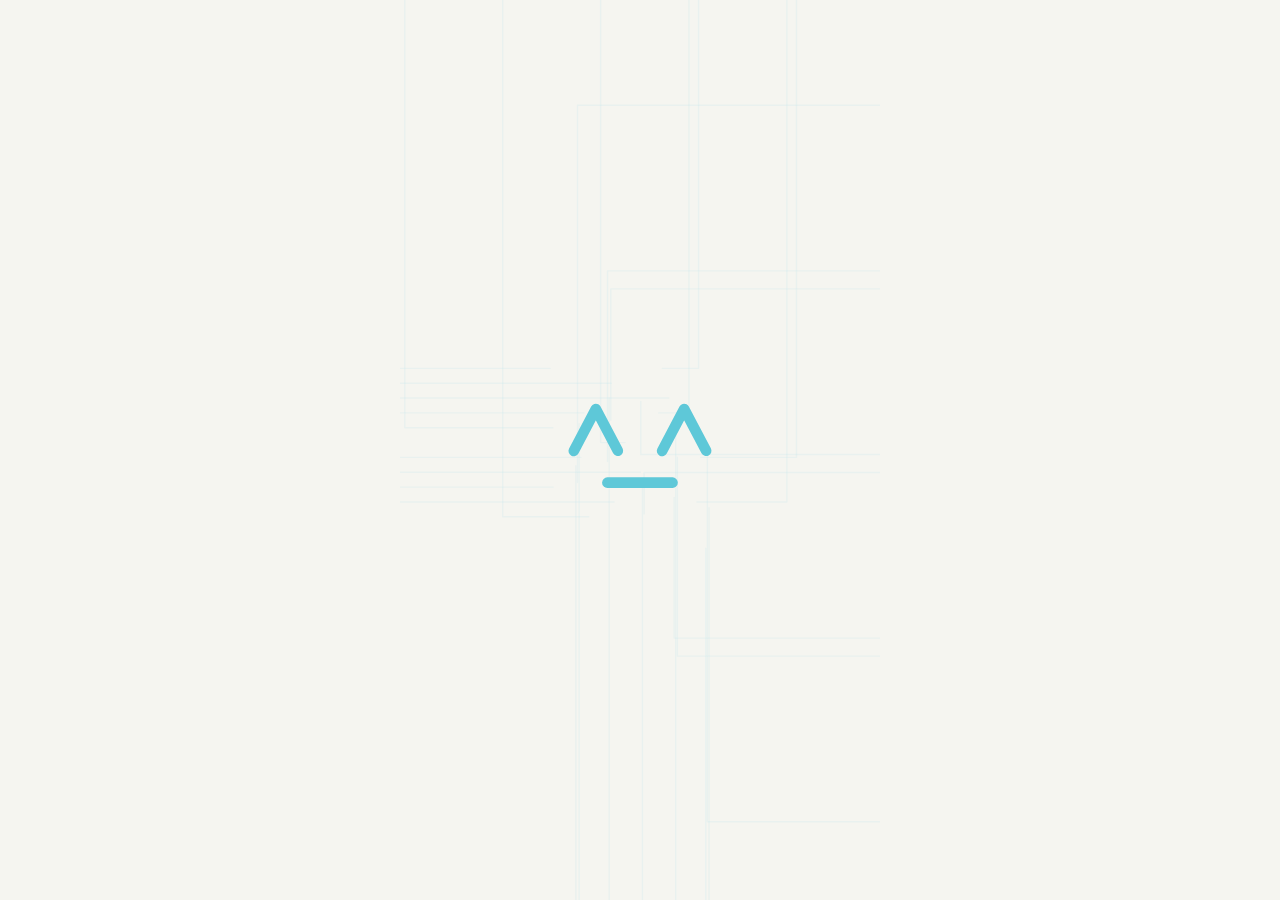
==== ziling.html @ 8460de81 "字灵×日程整合成完整 App：五页外壳(今日/日历/灵/团队/我的)、宣纸墨色朱砂视觉、新开屏(千字文聚字+落印)、日程实时喂给字灵、GitHub Pages 部署 - index.html 改为 A" ====
<!DOCTYPE html>
<html lang="zh-CN">
<head>
  <meta charset="UTF-8">
  <meta name="viewport" content="width=device-width, initial-scale=1.0, maximum-scale=1.0, user-scalable=no">
  <title>字灵</title>
  <link rel="stylesheet" href="css/app.css">
</head>
<body>
  <div id="app-container">
    <canvas id="main-canvas"></canvas>
    <div id="ui-overlay"></div>
  </div>
  <script type="module" src="js/app.js"></script>
</body>
</html>
---- css/app.css ----
:root {
  /* 主题色：默认跟随系统（见 prefers-color-scheme）；JS 也会按设置覆盖到这两个变量。 */
  --zl-bg: #1a1a2e;
  --zl-fg: #e0e0e0;
}

html, body {
  margin: 0;
  height: 100%;
  background: var(--zl-bg);
  overflow: hidden;
}
body {
  display: flex;
  justify-content: center;
  align-items: center;
  min-height: 100vh;
  min-height: 100dvh;   /* 移动端动态视口高度，避开地址栏占位 */
}

#app-container {
  /* 移动端铺满视口（去黑框）；桌面给一个上限便于预览，但不再留深色边。 */
  width: 100vw;
  height: 100vh;
  height: 100dvh;
  max-width: 480px;     /* 桌面预览上限（移动端 100vw 一般 < 480，等同铺满） */
  position: relative;
  overflow: hidden;
  background: var(--zl-bg);
}

#main-canvas {
  position: absolute;
  top: 0;
  left: 0;
  width: 100%;
  height: 100%;
  touch-action: none;   /* 移动端拖动不触发页面滚动/缩放 */
  cursor: grab;
}

#main-canvas:active {
  cursor: grabbing;
}

/* 默认跟随系统：浅色系统 → 白底黑字；深色系统 → 黑底白字。JS 设置可覆盖 :root 变量。 */
@media (prefers-color-scheme: light) {
  :root { --zl-bg: #f5f5f0; --zl-fg: #1a1a1a; }
}

#ui-overlay {
  position: absolute;
  top: 0;
  left: 0;
  width: 100%;
  height: 100%;
  pointer-events: none;
}

#ui-overlay > * {
  pointer-events: auto;
}
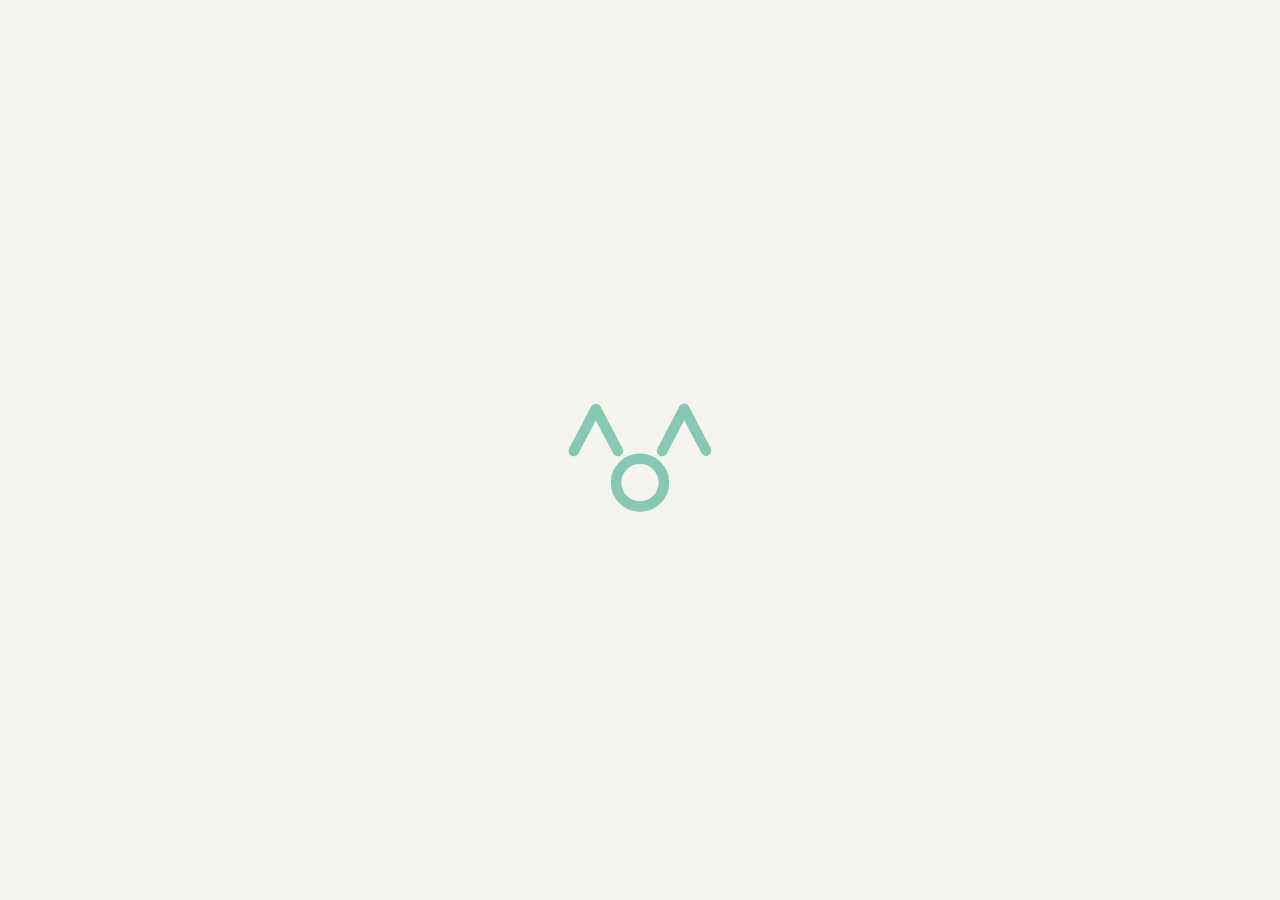
==== commit a7f7f7fd: "修复切到字灵页的首帧闪色：ziling.html 首绘前内联注入宿主调色板 iframe 首次创建时 css/app.css 的默认主题色（深色系统下为旧版藏蓝 #1a1a2e）先于 JS 绘制，造成" ====
--- a/ziling.html
+++ b/ziling.html
@@ -4,6 +4,19 @@
   <meta charset="UTF-8">
   <meta name="viewport" content="width=device-width, initial-scale=1.0, maximum-scale=1.0, user-scalable=no">
   <title>字灵</title>
+  <script>
+    // 嵌入模式抗闪：在 CSS 首绘之前就把宿主 App 的调色板写入 --zl-bg/--zl-fg，
+    // 否则切到字灵页的第一两帧会先闪一下 app.css 的默认底色（深色系统下是旧版藏蓝）。
+    // 独立打开（无 pbg 参数）不生效，行为与原版一致。
+    (function () {
+      try {
+        var q = new URLSearchParams(location.search);
+        var bg = q.get('pbg'), fg = q.get('pfg');
+        if (bg) document.documentElement.style.setProperty('--zl-bg', '#' + bg);
+        if (fg) document.documentElement.style.setProperty('--zl-fg', '#' + fg);
+      } catch (e) { /* ignore */ }
+    })();
+  </script>
   <link rel="stylesheet" href="css/app.css">
 </head>
 <body>
